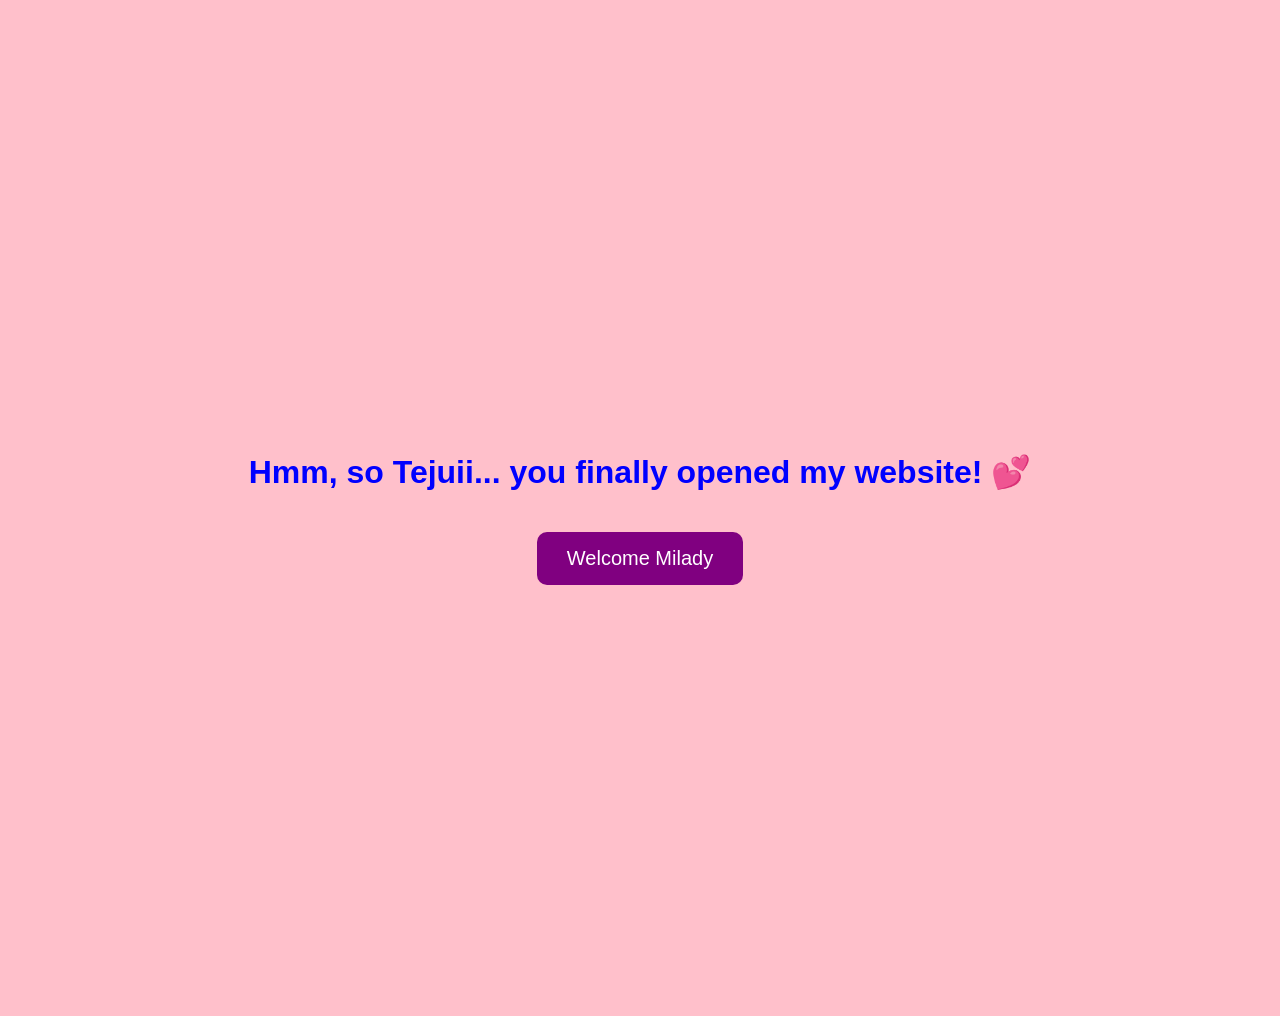
==== index.html @ f2563ff8 "Add files via upload" ====
<!DOCTYPE html>
<html lang="en">
<head>
    <meta charset="UTF-8">
    <meta name="viewport" content="width=device-width, initial-scale=1.0">
    <title>Welcome, Tejuii ❤️</title>
    <link rel="stylesheet" href="styles.css">
</head>
<body>
    <div class="container">
        <h1>Hmm, so Tejuii... you finally opened my website! 💕</h1>
        <a href="proposal.html" class="button">Welcome Milady</a>
    </div>
</body>
</html>
---- styles.css ----
body {
    text-align: center;
    font-family: Arial, sans-serif;
    background-color: pink;
    padding: 50px;
}
h1 {
    color: blue;
}
.container {
    display: flex;
    flex-direction: column;
    align-items: center;
    justify-content: center;
    height: 100vh;
}
.button {
    font-size: 20px;
    padding: 15px 30px;
    border: none;
    background-color: purple;
    color: white;
    cursor: pointer;
    border-radius: 10px;
    margin-top: 20px;
    text-decoration: none;
}
.buttons {
    margin-top: 20px;
}
.no {
    background-color: red;
    position: absolute;
}
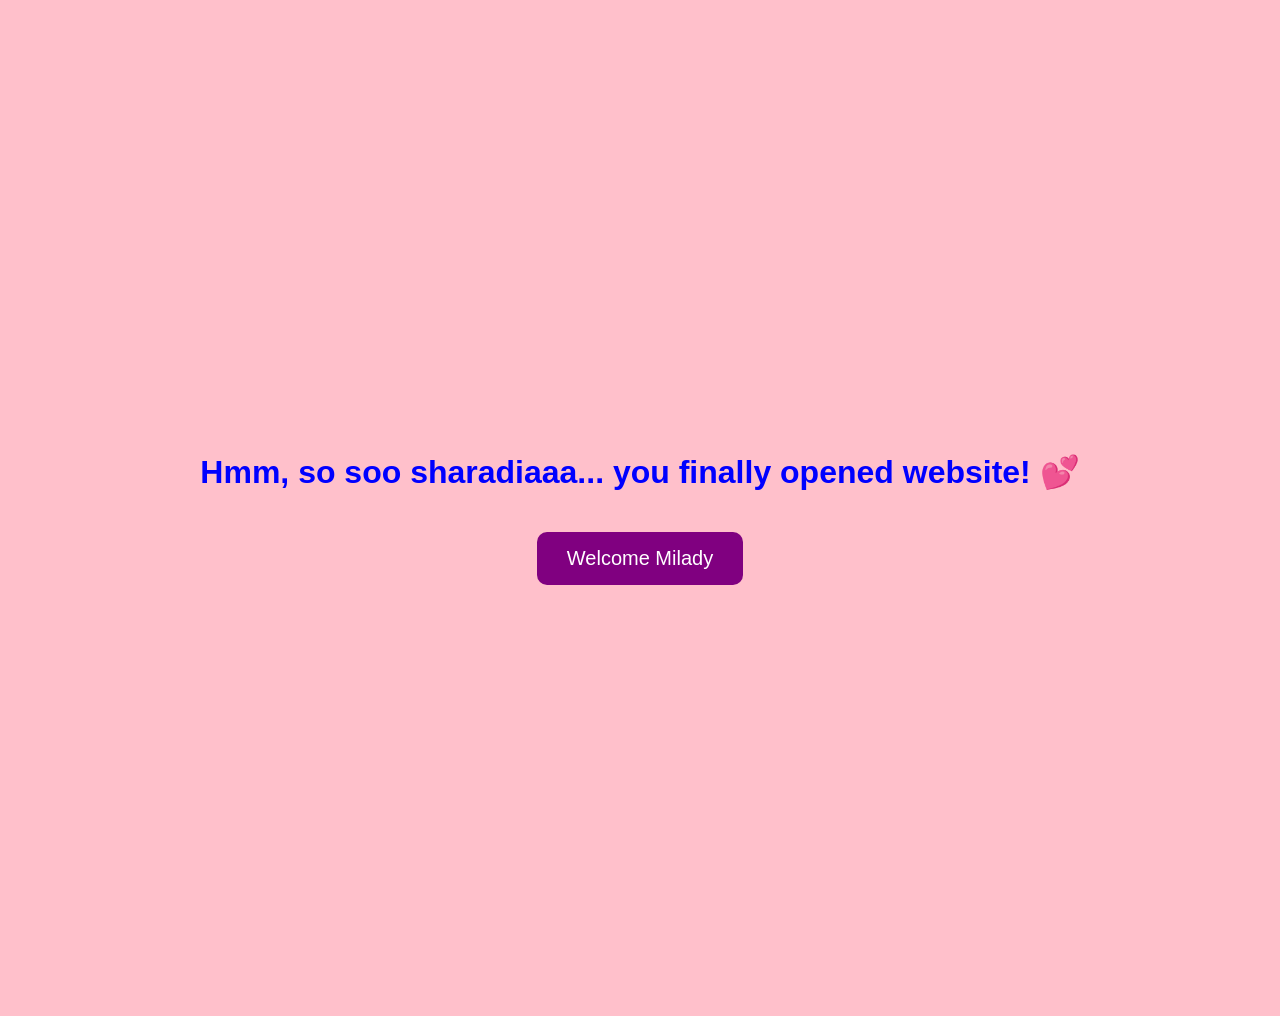
==== commit 3f4977e3: "Update index.html" ====
--- a/index.html
+++ b/index.html
@@ -3,12 +3,12 @@
 <head>
     <meta charset="UTF-8">
     <meta name="viewport" content="width=device-width, initial-scale=1.0">
-    <title>Welcome, Tejuii ❤️</title>
+    <title>Welcome, shaaaa ❤️</title>
     <link rel="stylesheet" href="styles.css">
 </head>
 <body>
     <div class="container">
-        <h1>Hmm, so Tejuii... you finally opened my website! 💕</h1>
+        <h1>Hmm, so soo sharadiaaa... you finally opened website! 💕</h1>
         <a href="proposal.html" class="button">Welcome Milady</a>
     </div>
 </body>
